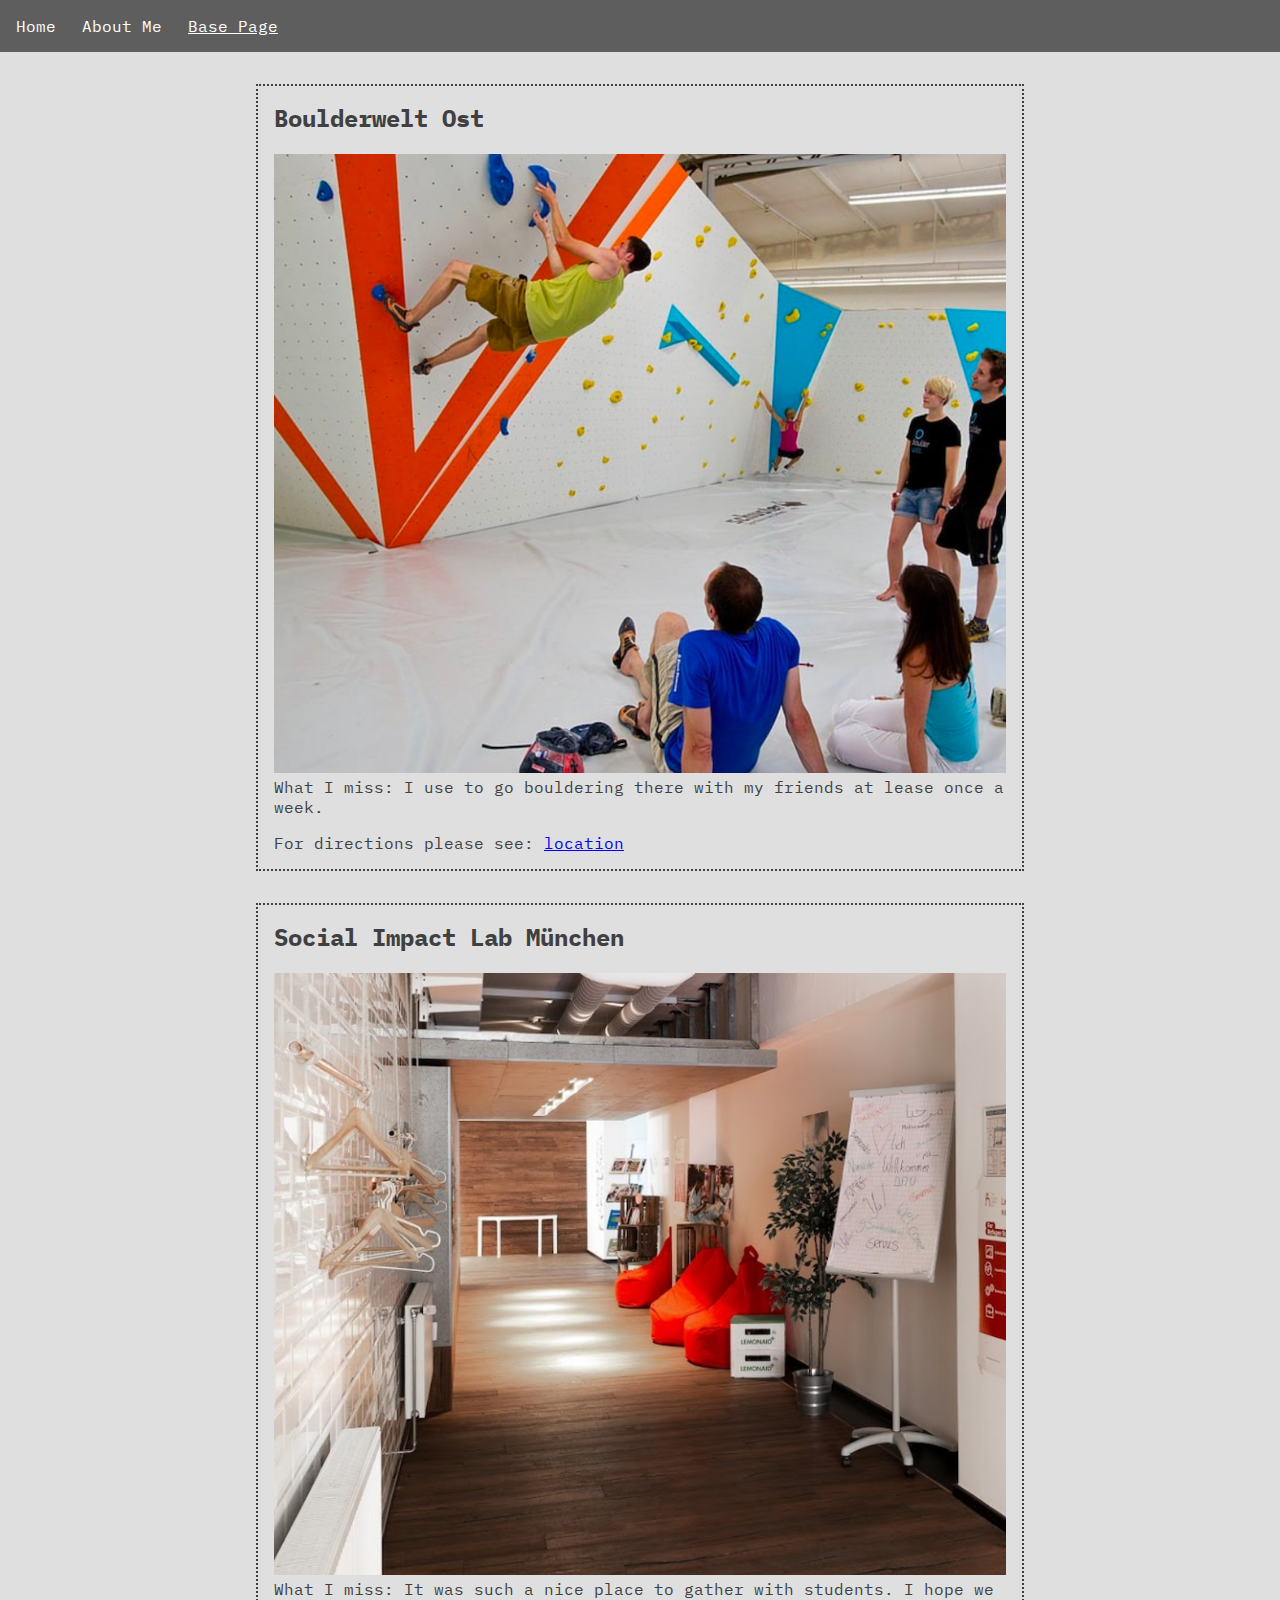
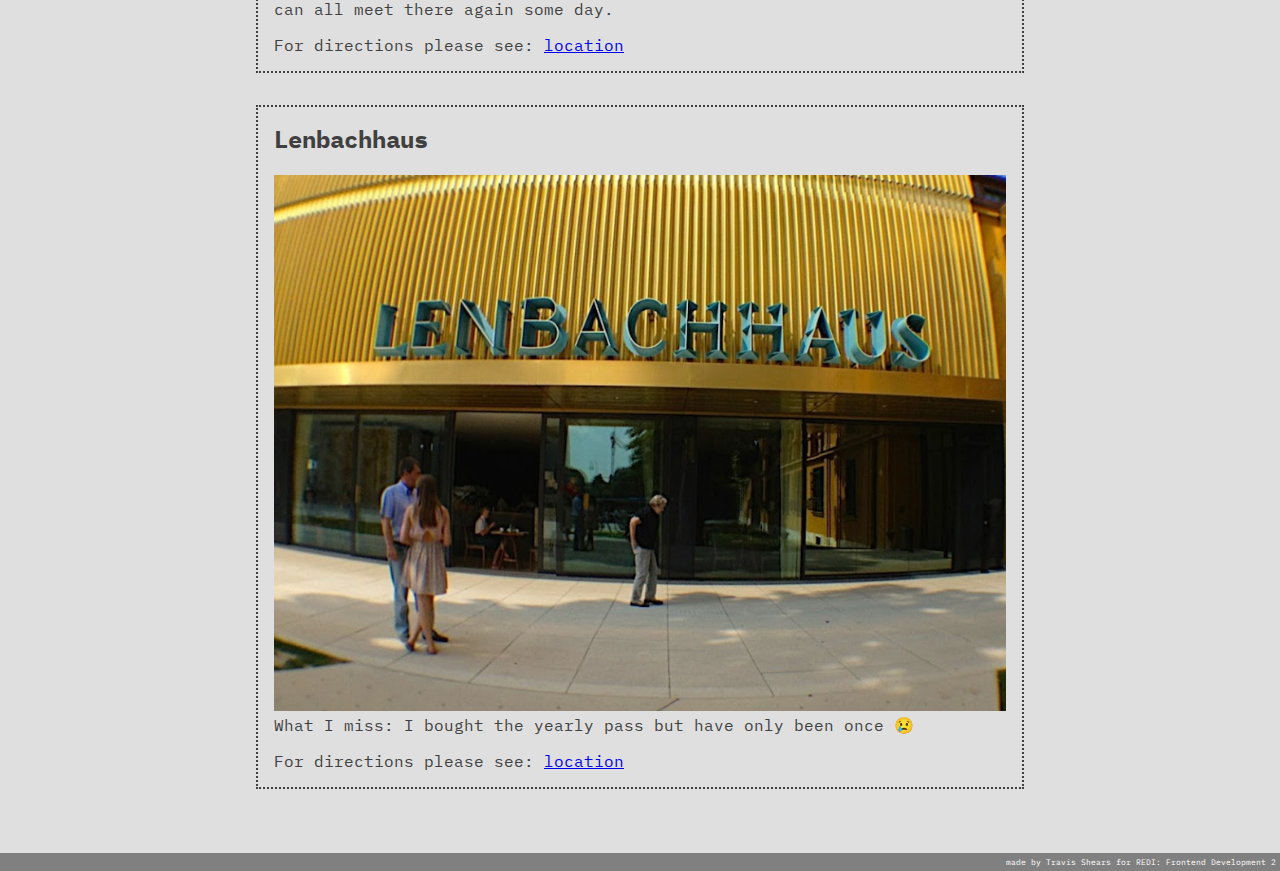
==== index.html @ d36ba170 "move files into folders" ====
<!DOCTYPE html>
<html>
  <head>
    <meta charset="UTF-8">
  <meta name="viewport" content="width=device-width,initial-scale=1">
  <title>base page</title>
  <meta name="author" content="Travis Shears">
  <meta name="description" content="the base page we will be using for learning javascript">
  <link href="https://fonts.googleapis.com/css?family=IBM+Plex+Mono:400,400i,700&display=swap" rel="stylesheet">
  <link rel="stylesheet" href="css/main.css" type="text/css">
  </head>
  <body>
      <header>
          <nav>
              <a href="" class="header-bar__link">Home</a>
              <a href="" class="header-bar__link">About Me</a>
              <a href="" class="header-bar__link--active">Base Page</a>
          </nav>
      </header>
      <div class="main">

          <section class="card">
              <h2 class="card__title">Boulderwelt Ost</h2>
              <div class="card__imgWrapper">
                  <img class="card__img" src="boulderwelt.png" />
              </div>
              <div class="card__description">
                  What I miss: I use to go bouldering there with my friends at lease once a week.
              </div>
              <div class="card__mapLink">For directions please see: <a href="https://goo.gl/maps/JeUZLLaBA9GSMj5D9">location</a></div>
          </section>

          <section class="card">
              <h2 class="card__title">Social Impact Lab München</h2>
              <div class="card__imgWrapper">
                  <img class="card__img" src="redi.png" />
              </div>
              <div class="card__description">
                  What I miss: It was such a nice place to gather with students. I hope we can all meet there again some day.
              </div>
              <div class="card__mapLink">For directions please see: <a href="https://goo.gl/maps/ChoKWpZgebyJFUsGA">location</a></div>
          </section>

          <section class="card">
              <h2 class="card__title">Lenbachhaus</h2>
              <div class="card__imgWrapper">
                  <img class="card__img" src="lenbachhaus.png" />
              </div>
              <div class="card__description">
		  What I miss: I bought the yearly pass but have only been once
	      😢</div>
              <div class="card__mapLink">For directions please see: <a href="https://g.page/Lenbachhaus-Kunstbau?share">location</a></div>
          </section>

      </div>
      <footer>
          <p>made by Travis Shears for REDI: Frontend Development 2</p>
      </footer>
  </body>
</html>
---- css/main.css ----
body {
    background-color: #dfdfdf;
    color: #404040;
    padding: 0;
    margin: 0;
    font-family: 'IBM Plex Mono', monospace;
}

header {
  background: #5e5e5e;
  padding: 1em;
  display: flex;
}

header a {
    text-decoration: none;
    color: white;
    margin-right: 1em;
}

header a:visited {
    color: white;
    opacity: 0.7;
}

header a:hover {
    text-decoration: underline;
}

.header-bar__link--active {
    text-decoration: underline;
}

footer {
    background: gray;
    font-size: .5em;
    color: white;
    padding: 0.5em;
    text-align: right;
}

footer p {
    margin: 0;
}

.main {
    display: flex;
    flex-direction: column;
    padding: 2em 20vw;
}

.card__img {
    max-width: 100%;
}

.card {
    border: 2px dotted #404040;
    padding: 1em;
    margin-bottom: 2em;
}

.card__title {
    margin-top: 0;
}

.card__description {
    margin-bottom: 1em;
}
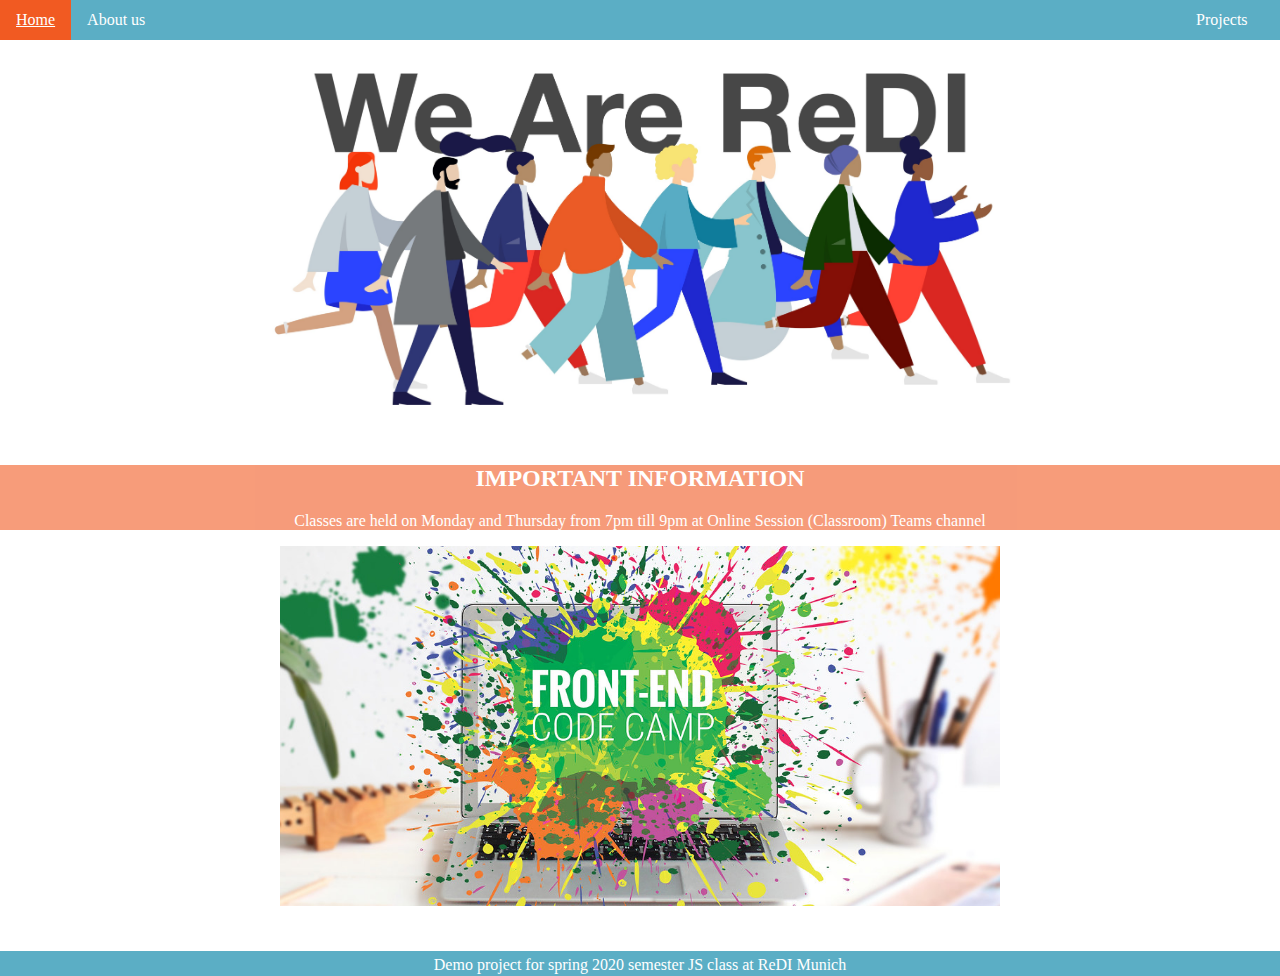
==== commit f6a320fa: "Merge pull request #2 from test-redi-js1/branch-2" ====
--- a/index.html
+++ b/index.html
@@ -1,61 +1,49 @@
- <!DOCTYPE html>
-<html>
-  <head>
-    <meta charset="UTF-8">
-  <meta name="viewport" content="width=device-width,initial-scale=1">
-  <title>base page</title>
-  <meta name="author" content="Travis Shears">
-  <meta name="description" content="the base page we will be using for learning javascript">
-  <link href="https://fonts.googleapis.com/css?family=IBM+Plex+Mono:400,400i,700&display=swap" rel="stylesheet">
-  <link rel="stylesheet" href="css/main.css" type="text/css">
-  </head>
-  <body>
-      <header>
-          <nav>
-              <a href="" class="header-bar__link">Home</a>
-              <a href="" class="header-bar__link">About Me</a>
-              <a href="" class="header-bar__link--active">Base Page</a>
-          </nav>
-      </header>
-      <div class="main">
+<!doctype html>
+<html class="no-js" lang="">
 
-          <section class="card">
-              <h2 class="card__title">Boulderwelt Ost</h2>
-              <div class="card__imgWrapper">
-                  <img class="card__img" src="boulderwelt.png" />
-              </div>
-              <div class="card__description">
-                  What I miss: I use to go bouldering there with my friends at lease once a week.
-              </div>
-              <div class="card__mapLink">For directions please see: <a href="https://goo.gl/maps/JeUZLLaBA9GSMj5D9">location</a></div>
-          </section>
+<head>
+    <meta charset="utf-8">
+    <title>Redi JS Project</title>
+    <link rel="stylesheet" href="css/styles.css">
+    <link rel="icon" href="img/redi.png">
+</head>
 
-          <section class="card">
-              <h2 class="card__title">Social Impact Lab München</h2>
-              <div class="card__imgWrapper">
-                  <img class="card__img" src="redi.png" />
-              </div>
-              <div class="card__description">
-                  What I miss: It was such a nice place to gather with students. I hope we can all meet there again some day.
-              </div>
-              <div class="card__mapLink">For directions please see: <a href="https://goo.gl/maps/ChoKWpZgebyJFUsGA">location</a></div>
-          </section>
+<body>
+<div class="header-bar">
+    <ul>
+        <li><a class="active" href="#home">Home</a></li>
+        <li><a href="#about">About us</a></li>
+        <li class="dropdown">
+            <a href="javascript:void(0)">Projects</a>
+            <div class="dropdown-content">
+                <a href="#">Link 1</a>
+                <a href="#">Link 2</a>
+                <a href="#">Link 3</a>
+            </div>
+        </li>
+    </ul>
+</div>
 
-          <section class="card">
-              <h2 class="card__title">Lenbachhaus</h2>
-              <div class="card__imgWrapper">
-                  <img class="card__img" src="lenbachhaus.png" />
-              </div>
-              <div class="card__description">
-		  What I miss: I bought the yearly pass but have only been once
-	      😢</div>
-              <div class="card__mapLink">For directions please see: <a href="https://g.page/Lenbachhaus-Kunstbau?share">location</a></div>
-          </section>
+<div class="main-area">
+    <div class="home-content-block">
+        <a href="https://www.redi-school.org/redimunich" target="_blank">
+            <img src="img/we-are-redi.jpg" alt="we are redi picture">
+        </a>
+    </div>
+    <div class="home-content-banner">
+        <h2>IMPORTANT INFORMATION</h2>
+        <p>Classes are held on Monday and Thursday from 7pm till 9pm at Online Session (Classroom) Teams channel</p>
+    </div>
+    <div class="home-content-block">
+        <a href="https://github.com/test-redi-js1/redi_js_spring_2020" target="_blank">
+            <img src="img/fe-code-camp.jpg" alt="demo project">
+        </a>
+    </div>
+</div>
 
-      </div>
-      <footer>
-          <p>made by Travis Shears for REDI: Frontend Development 2</p>
-      </footer>
-  </body>
+<div class="footer-bar">
+    <span> Demo project for spring 2020 semester JS class at ReDI Munich </span>
+</div>
+<script src="js/main.js"></script>
+</body>
 </html>
-
--- a/css/styles.css
+++ b/css/styles.css
@@ -0,0 +1,127 @@
+html, body {
+  height: 100%;
+  margin: 0;
+}
+
+.footer-bar {
+  height: 25px;
+  line-height: 25px;
+  padding: 0;
+  margin-top: -25px;
+  overflow: hidden;
+  text-align: center;
+  color: white;
+  background-color: #5BAEC5;
+}
+
+.footer-bar span {
+  display: inline-block;
+  vertical-align: middle;
+  line-height: normal;
+}
+
+.main-area {
+  z-index: 0;
+  min-height: 100vh;
+  margin-top: 45px;
+  margin-bottom: 30px;
+}
+
+.header-bar ul {
+  z-index: 2;
+  position: fixed;
+  top: 0;
+  width: 100%;
+  list-style-type: none;
+  height: 40px;
+  margin: 0 0 -40px 0;
+  padding: 0;
+  overflow: hidden;
+  background-color: #5BAEC5;
+}
+
+.header-bar li {
+  float: left;
+}
+
+.header-bar li a {
+  display: inline-block;
+  color: white;
+  text-align: center;
+  padding: 11px 16px;
+  text-decoration: none;
+}
+
+.header-bar li a:hover, .dropdown:hover {
+  background-color: #F15A22;
+}
+
+.header-bar li.dropdown {
+  min-width: 100px;
+  display: inline-block;
+  float: right;
+}
+
+.header-bar .dropdown .dropdown-content {
+  display: none;
+  float: right;
+  position: fixed;
+  min-width: 100px;
+  z-index: 2;
+  background-color: #f9f9f9;
+  box-shadow: 0px 8px 16px 0px rgba(0,0,0,0.2);
+}
+
+.header-bar .dropdown-content a {
+  color: black;
+  text-decoration: none;
+  display: block;
+  text-align: left;
+}
+
+.header-bar .dropdown-content a:hover {background-color: #f1f1f1;}
+
+.header-bar .dropdown:hover .dropdown-content {
+  display: block;
+}
+
+.header-bar li .active {
+  text-decoration: underline;
+}
+
+.home-content-block {
+  display: block;
+  text-align: center;
+  width: 80%;
+  height: 400px;
+  margin-left: auto;
+  margin-right: auto;
+  position: relative;
+}
+
+.home-content-banner h2, p{
+  display: block;
+  margin-left: auto;
+  margin-right: auto;
+  position: relative;
+  color: white;
+  text-align: center;
+}
+
+.home-content-banner{
+  display: block;
+  background-color: #F15A22;
+  opacity: 0.6;
+  margin-left: auto;
+  margin-right: auto;
+  position: relative;
+}
+
+.home-content-block a img {
+  display: block;
+  max-width:100%;
+  max-height:90%;
+  margin-left: auto;
+  margin-right: auto;
+  position: relative;
+}
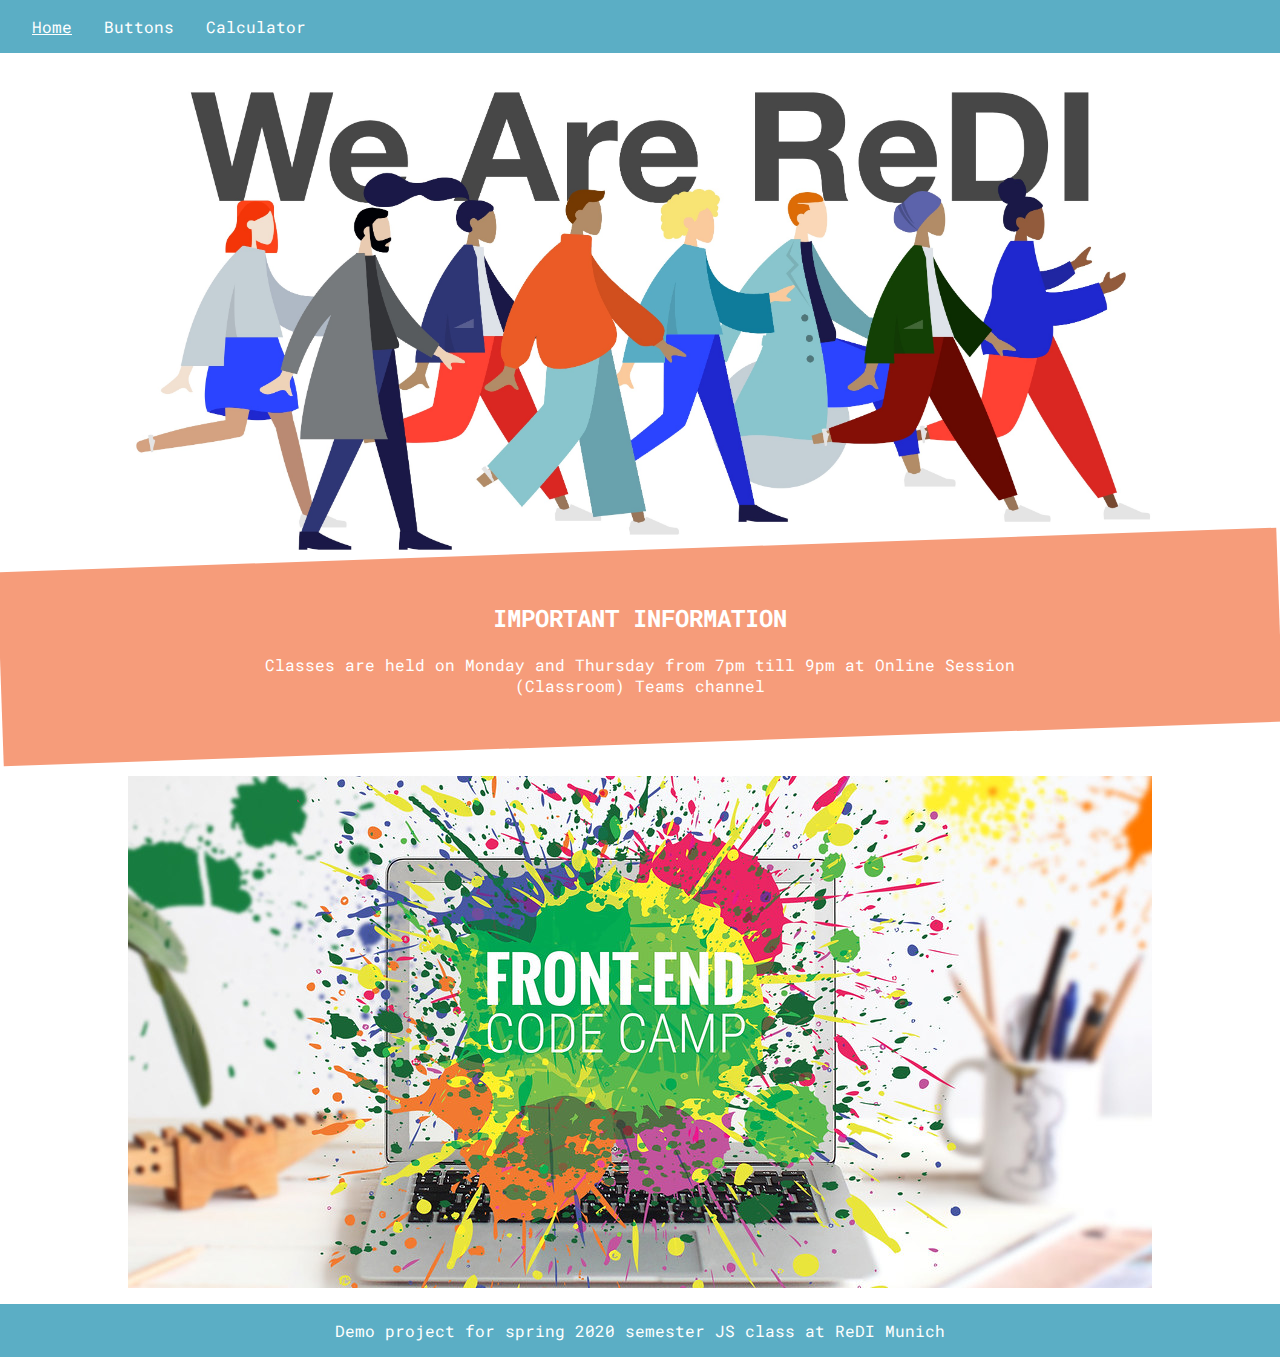
==== commit cba01cc5: "clean up base page" ====
--- a/index.html
+++ b/index.html
@@ -4,46 +4,39 @@
 <head>
     <meta charset="utf-8">
     <title>Redi JS Project</title>
-    <link rel="stylesheet" href="css/styles.css">
+    <link href="https://fonts.googleapis.com/css2?family=Roboto+Mono:wght@400;700&display=swap" rel="stylesheet">
+    <link rel="stylesheet" href="main.css">
     <link rel="icon" href="img/redi.png">
 </head>
-
 <body>
-<div class="header-bar">
-    <ul>
-        <li><a class="active" href="#home">Home</a></li>
-        <li><a href="#about">About us</a></li>
-        <li class="dropdown">
-            <a href="javascript:void(0)">Projects</a>
-            <div class="dropdown-content">
-                <a href="#">Link 1</a>
-                <a href="#">Link 2</a>
-                <a href="#">Link 3</a>
-            </div>
-        </li>
+<div class="headerBar">
+    <ul class="headerBar__links">
+        <li><a class="headerBar__link headerBar__link--active" href="/">Home</a></li>
+        <li><a class="headerBar__link" href="buttons-on-click">Buttons</a></li>
+        <li><a class="headerBar__link" href="calculator">Calculator</a></li>
     </ul>
 </div>
 
-<div class="main-area">
-    <div class="home-content-block">
+<div class="mainArea mainArea--homepage">
+    <div class="homeContent">
         <a href="https://www.redi-school.org/redimunich" target="_blank">
-            <img src="img/we-are-redi.jpg" alt="we are redi picture">
+            <img class="homeContent__image" src="img/we-are-redi.jpg" alt="we are redi picture">
         </a>
     </div>
-    <div class="home-content-banner">
-        <h2>IMPORTANT INFORMATION</h2>
-        <p>Classes are held on Monday and Thursday from 7pm till 9pm at Online Session (Classroom) Teams channel</p>
+    <div class="homeBanner__wrapper">
+        <div class="homeBanner">
+            <h2 class="homeBanner__title">IMPORTANT INFORMATION</h2>
+            <p>Classes are held on Monday and Thursday from 7pm till 9pm at Online Session (Classroom) Teams channel</p>
+        </div>
     </div>
-    <div class="home-content-block">
+    <div class="homeContent">
         <a href="https://github.com/test-redi-js1/redi_js_spring_2020" target="_blank">
-            <img src="img/fe-code-camp.jpg" alt="demo project">
+            <img class="homeContent__image" src="img/fe-code-camp.jpg" alt="demo project">
         </a>
     </div>
 </div>
 
-<div class="footer-bar">
-    <span> Demo project for spring 2020 semester JS class at ReDI Munich </span>
-</div>
-<script src="js/main.js"></script>
+<div class="footerBar">Demo project for spring 2020 semester JS class at ReDI Munich</div>
+<script src="main.js"></script>
 </body>
 </html>
--- a/main.css
+++ b/main.css
@@ -0,0 +1,86 @@
+html, body {
+    height: 100%;
+    margin: 0;
+    font-family: 'Roboto Mono', monospace;
+}
+
+body {
+    display: grid;
+    grid-template:
+        "header" auto
+        "main" auto
+        "footer" auto
+        / 100vw;
+}
+
+.headerBar {
+    grid-area: "header";
+}
+
+.footerBar {
+    grid-area: "footer";
+    text-align: center;
+    color: white;
+    background-color: #5BAEC5;
+    padding: 1em 0;
+}
+
+
+.headerBar__links {
+    list-style-type: none;
+    padding: 1em;
+    margin: 0;
+    background-color: #5BAEC5;
+    display: flex;
+}
+
+.headerBar__link {
+    color: white;
+    text-align: center;
+    padding: 11px 16px;
+    text-decoration: none;
+}
+
+
+.headerBar__link:hover,
+.headerBar__link--active {
+  text-decoration: underline;
+}
+
+.mainArea--homepage {
+    justify-self: center;
+    padding-bottom: 1em;
+}
+
+.homeContent {
+  text-align: center;
+  width: 80%;
+  margin-left: auto;
+  margin-right: auto;
+}
+
+.homeBanner__wrapper {
+    transform: rotate(-2deg);
+    background-color: #f69c7a;
+}
+
+.homeBanner {
+    transform: rotate(2deg);
+    padding: 2em 20%;
+    color: white;
+    text-align: center;
+    margin-bottom: 2em;
+}
+
+
+.homeContent__image {
+  display: block;
+  max-width:100%;
+  max-height:90%;
+  margin-left: auto;
+  margin-right: auto;
+}
+
+.homeContent__image:hover {
+    opacity: 0.9;
+}
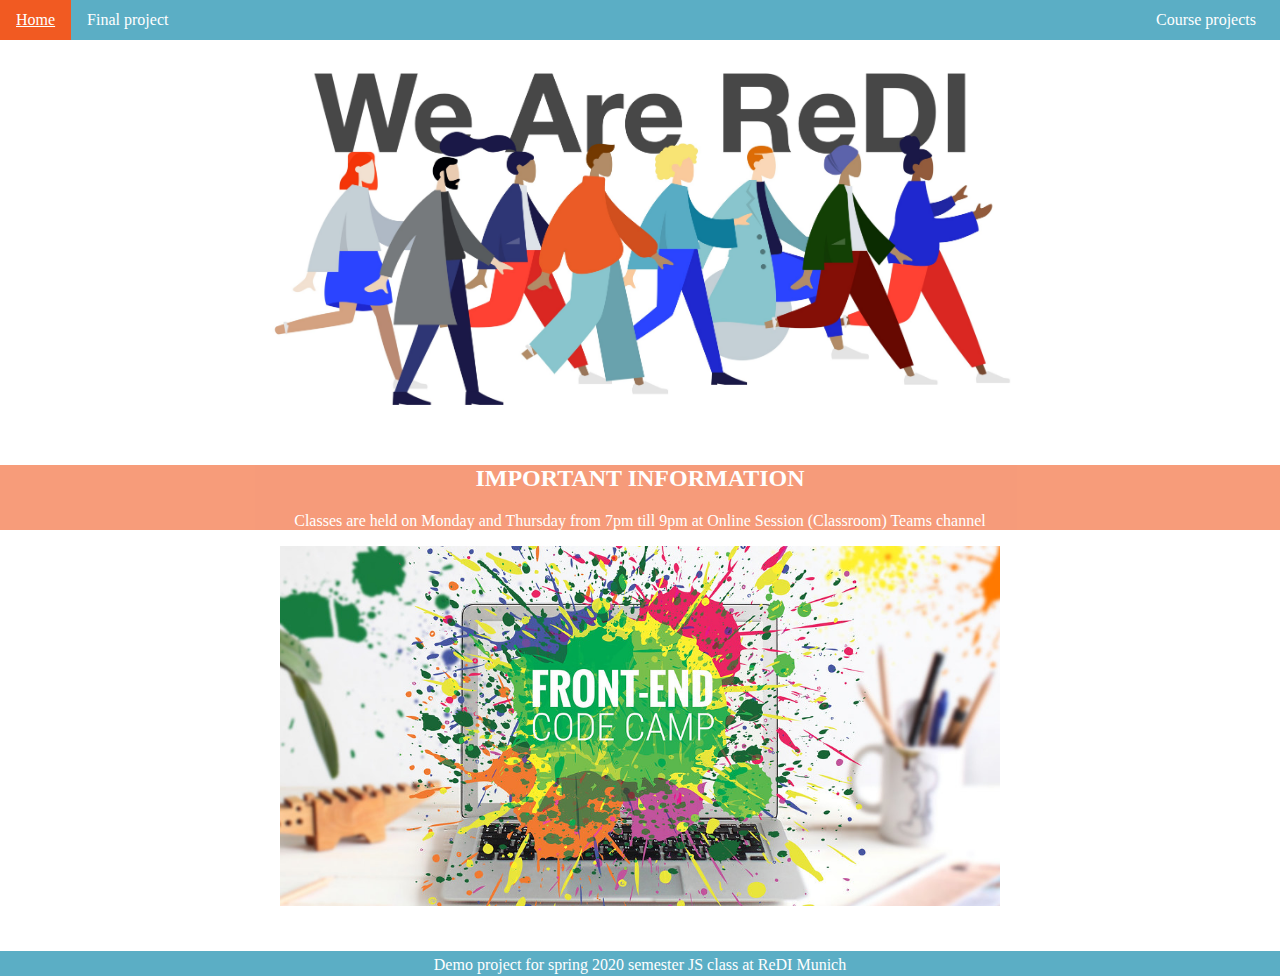
==== commit 0e61e351: "moved js and css to files, updated header bar" ====
--- a/index.html
+++ b/index.html
@@ -4,39 +4,46 @@
 <head>
     <meta charset="utf-8">
     <title>Redi JS Project</title>
-    <link href="https://fonts.googleapis.com/css2?family=Roboto+Mono:wght@400;700&display=swap" rel="stylesheet">
-    <link rel="stylesheet" href="main.css">
+    <link rel="stylesheet" href="css/styles.css">
     <link rel="icon" href="img/redi.png">
 </head>
+
 <body>
-<div class="headerBar">
-    <ul class="headerBar__links">
-        <li><a class="headerBar__link headerBar__link--active" href="/">Home</a></li>
-        <li><a class="headerBar__link" href="buttons-on-click">Buttons</a></li>
-        <li><a class="headerBar__link" href="calculator">Calculator</a></li>
+<div class="header-bar">
+    <ul>
+        <li><a class="active" href="index.html">Home</a></li>
+        <li><a href="#">Final project</a></li>
+        <li class="dropdown">
+            <a href="javascript:void(0)">Course projects</a>
+            <div class="dropdown-content">
+                <a href="html/buttons-on-click.html">Buttons</a>
+                <a href="#">Link 2</a>
+                <a href="#">Link 3</a>
+            </div>
+        </li>
     </ul>
 </div>
 
-<div class="mainArea mainArea--homepage">
-    <div class="homeContent">
+<div class="main-area">
+    <div class="home-content-block">
         <a href="https://www.redi-school.org/redimunich" target="_blank">
-            <img class="homeContent__image" src="img/we-are-redi.jpg" alt="we are redi picture">
+            <img src="img/we-are-redi.jpg" alt="we are redi picture">
         </a>
     </div>
-    <div class="homeBanner__wrapper">
-        <div class="homeBanner">
-            <h2 class="homeBanner__title">IMPORTANT INFORMATION</h2>
-            <p>Classes are held on Monday and Thursday from 7pm till 9pm at Online Session (Classroom) Teams channel</p>
-        </div>
+    <div class="home-content-banner">
+        <h2>IMPORTANT INFORMATION</h2>
+        <p>Classes are held on Monday and Thursday from 7pm till 9pm at Online Session (Classroom) Teams channel</p>
     </div>
-    <div class="homeContent">
+    <div class="home-content-block">
         <a href="https://github.com/test-redi-js1/redi_js_spring_2020" target="_blank">
-            <img class="homeContent__image" src="img/fe-code-camp.jpg" alt="demo project">
+            <img src="img/fe-code-camp.jpg" alt="demo project">
         </a>
     </div>
 </div>
 
-<div class="footerBar">Demo project for spring 2020 semester JS class at ReDI Munich</div>
-<script src="main.js"></script>
+<div class="footer-bar">
+    <span> Demo project for spring 2020 semester JS class at ReDI Munich </span>
+</div>
+<script src="js/main.js"></script>
 </body>
 </html>
--- a/css/styles.css
+++ b/css/styles.css
@@ -0,0 +1,151 @@
+html, body {
+  height: 100%;
+  margin: 0;
+}
+
+.footer-bar {
+  height: 25px;
+  line-height: 25px;
+  padding: 0;
+  margin-top: -25px;
+  overflow: hidden;
+  text-align: center;
+  color: white;
+  background-color: #5BAEC5;
+}
+
+.footer-bar span {
+  display: inline-block;
+  vertical-align: middle;
+  line-height: normal;
+}
+
+.main-area {
+  z-index: 0;
+  min-height: 100vh;
+  margin-top: 45px;
+  margin-bottom: 30px;
+}
+
+.header-bar ul {
+  z-index: 2;
+  position: fixed;
+  top: 0;
+  width: 100%;
+  list-style-type: none;
+  height: 40px;
+  margin: 0 0 -40px 0;
+  padding: 0;
+  overflow: hidden;
+  background-color: #5BAEC5;
+}
+
+.header-bar li {
+  float: left;
+}
+
+.header-bar li a {
+  display: inline-block;
+  color: white;
+  text-align: center;
+  padding: 11px 16px;
+  text-decoration: none;
+}
+
+.header-bar li a:hover, .dropdown:hover {
+  background-color: #F15A22;
+}
+
+.header-bar li.dropdown {
+  min-width: 140px;
+  display: inline-block;
+  float: right;
+}
+
+.header-bar .dropdown .dropdown-content {
+  display: none;
+  float: right;
+  position: fixed;
+  min-width: 140px;
+  z-index: 2;
+  background-color: #f9f9f9;
+  box-shadow: 0px 8px 16px 0px rgba(0,0,0,0.2);
+}
+
+.header-bar .dropdown-content a {
+  color: black;
+  text-decoration: none;
+  display: block;
+  text-align: left;
+}
+
+.header-bar .dropdown-content a:hover {background-color: #f1f1f1;}
+
+.header-bar .dropdown:hover .dropdown-content {
+  display: block;
+}
+
+.header-bar li .active {
+  text-decoration: underline;
+}
+
+.home-content-block {
+  display: block;
+  text-align: center;
+  width: 80%;
+  height: 400px;
+  margin-left: auto;
+  margin-right: auto;
+  position: relative;
+}
+
+.home-content-banner h2, p{
+  display: block;
+  margin-left: auto;
+  margin-right: auto;
+  position: relative;
+  color: white;
+  text-align: center;
+}
+
+.home-content-banner{
+  display: block;
+  background-color: #F15A22;
+  opacity: 0.6;
+  margin-left: auto;
+  margin-right: auto;
+  position: relative;
+}
+
+.home-content-block a img {
+  display: block;
+  max-width:100%;
+  max-height:90%;
+  margin-left: auto;
+  margin-right: auto;
+  position: relative;
+}
+
+#answer {
+  color: black;
+  font-size: 15px;
+}
+#goodButton, #badButton, #awesomeButton {
+  margin: 0.5em;
+  padding: 0.5em 2em;
+  font-size: 15pt;
+  min-width: 200px;
+  cursor: pointer;
+}
+
+#awesomeButton {
+  background-color: lightcoral;
+}
+
+#goodButton {
+  background-color: yellowgreen;
+}
+
+#badButton {
+  background-color: lightsteelblue;
+}
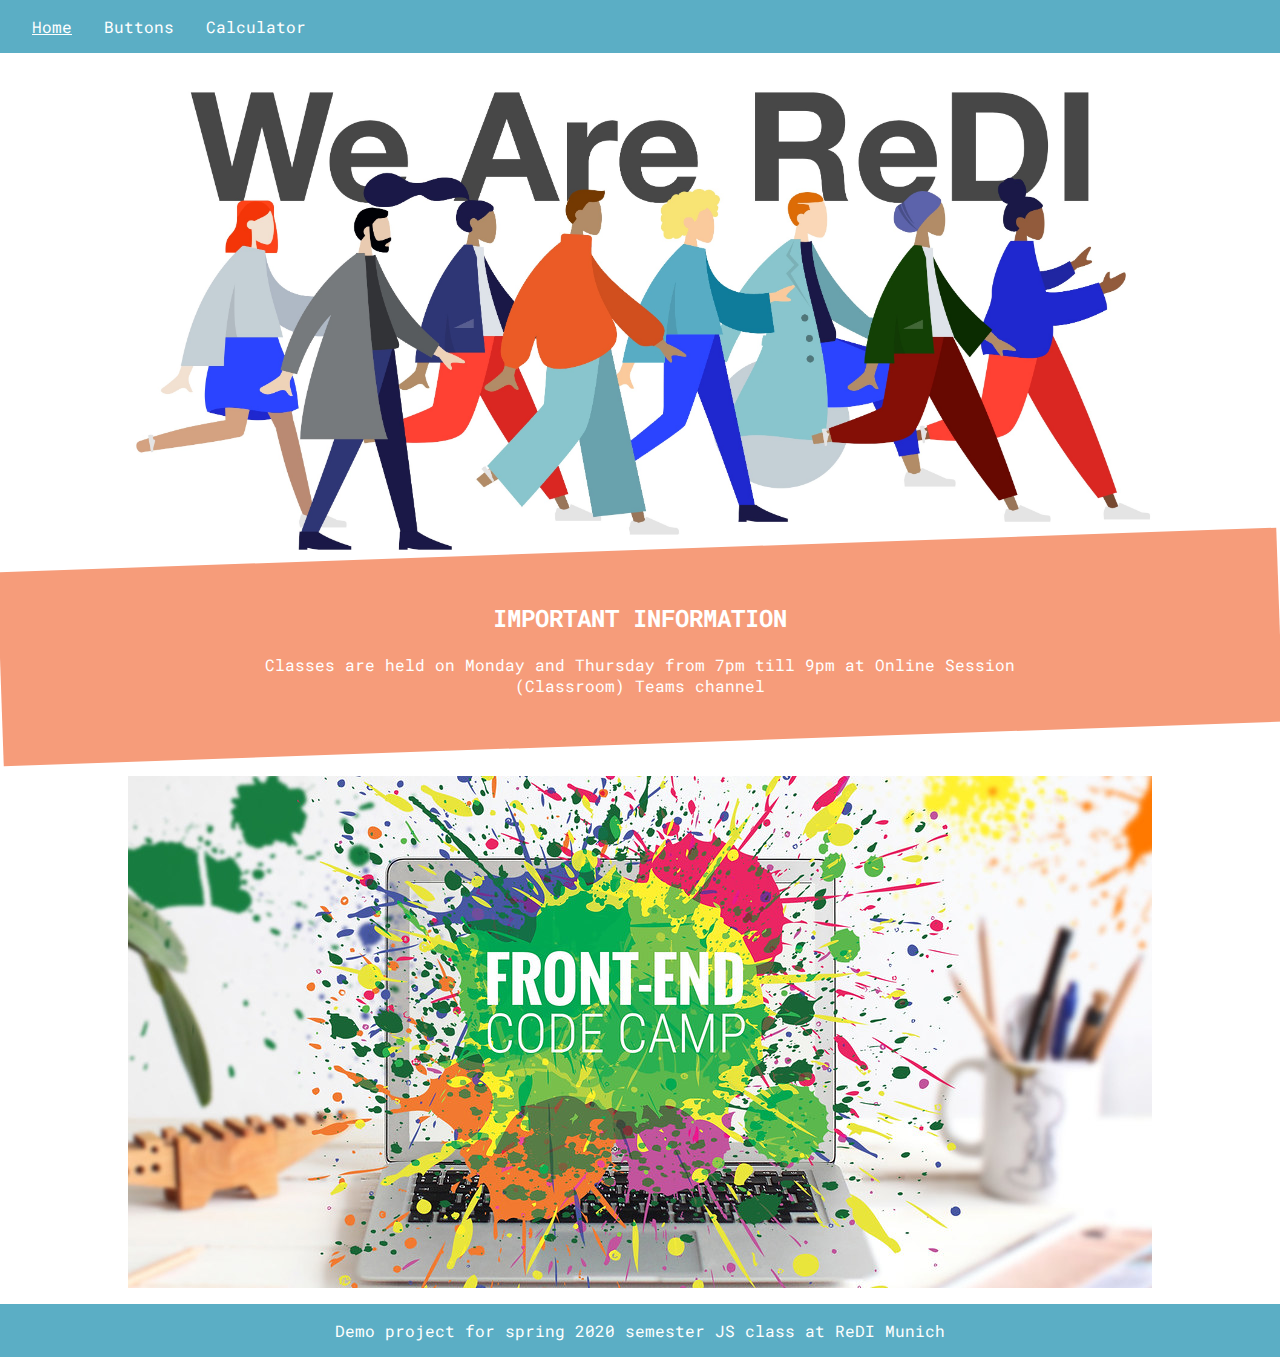
==== commit cb2fc5ba: "incorporate buttons assignment" ====
--- a/index.html
+++ b/index.html
@@ -4,46 +4,39 @@
 <head>
     <meta charset="utf-8">
     <title>Redi JS Project</title>
-    <link rel="stylesheet" href="css/styles.css">
+    <link href="https://fonts.googleapis.com/css2?family=Roboto+Mono:wght@400;700&display=swap" rel="stylesheet">
+    <link rel="stylesheet" href="main.css">
     <link rel="icon" href="img/redi.png">
 </head>
-
 <body>
-<div class="header-bar">
-    <ul>
-        <li><a class="active" href="index.html">Home</a></li>
-        <li><a href="#">Final project</a></li>
-        <li class="dropdown">
-            <a href="javascript:void(0)">Course projects</a>
-            <div class="dropdown-content">
-                <a href="html/buttons-on-click.html">Buttons</a>
-                <a href="#">Link 2</a>
-                <a href="#">Link 3</a>
-            </div>
-        </li>
+<div class="headerBar">
+    <ul class="headerBar__links">
+        <li><a class="headerBar__link headerBar__link--active" href="/">Home</a></li>
+        <li><a class="headerBar__link" href="buttons">Buttons</a></li>
+        <li><a class="headerBar__link" href="calculator">Calculator</a></li>
     </ul>
 </div>
 
-<div class="main-area">
-    <div class="home-content-block">
+<div class="mainArea mainArea--homepage">
+    <div class="homeContent">
         <a href="https://www.redi-school.org/redimunich" target="_blank">
-            <img src="img/we-are-redi.jpg" alt="we are redi picture">
+            <img class="homeContent__image" src="img/we-are-redi.jpg" alt="we are redi picture">
         </a>
     </div>
-    <div class="home-content-banner">
-        <h2>IMPORTANT INFORMATION</h2>
-        <p>Classes are held on Monday and Thursday from 7pm till 9pm at Online Session (Classroom) Teams channel</p>
+    <div class="homeBanner__wrapper">
+        <div class="homeBanner">
+            <h2 class="homeBanner__title">IMPORTANT INFORMATION</h2>
+            <p>Classes are held on Monday and Thursday from 7pm till 9pm at Online Session (Classroom) Teams channel</p>
+        </div>
     </div>
-    <div class="home-content-block">
+    <div class="homeContent">
         <a href="https://github.com/test-redi-js1/redi_js_spring_2020" target="_blank">
-            <img src="img/fe-code-camp.jpg" alt="demo project">
+            <img class="homeContent__image" src="img/fe-code-camp.jpg" alt="demo project">
         </a>
     </div>
 </div>
 
-<div class="footer-bar">
-    <span> Demo project for spring 2020 semester JS class at ReDI Munich </span>
-</div>
-<script src="js/main.js"></script>
+<div class="footerBar">Demo project for spring 2020 semester JS class at ReDI Munich</div>
+<script src="main.js"></script>
 </body>
 </html>
--- a/main.css
+++ b/main.css
@@ -0,0 +1,93 @@
+:root {
+    --blue: #5BAEC5;
+    --pink: #f69c7a;
+    --black: #3F3F3F;
+}
+
+html, body {
+    height: 100%;
+    margin: 0;
+    font-family: 'Roboto Mono', monospace;
+    color: var(--black);
+}
+
+body {
+    display: grid;
+    grid-template:
+        "header" min-content
+        "main" auto
+        "footer" min-content
+        / 100vw;
+}
+
+.headerBar {
+    grid-area: header;
+    background-color: var(--blue);
+}
+
+.footerBar {
+    grid-area: footer;
+    text-align: center;
+    color: white;
+    background-color: var(--blue);
+    padding: 1em 0;
+}
+
+
+.headerBar__links {
+    list-style-type: none;
+    padding: 1em;
+    margin: 0;
+    display: flex;
+}
+
+.headerBar__link {
+    color: white;
+    text-align: center;
+    padding: 11px 16px;
+    text-decoration: none;
+}
+
+
+.headerBar__link:hover,
+.headerBar__link--active {
+  text-decoration: underline;
+}
+
+.mainArea--homepage {
+    justify-self: center;
+    padding-bottom: 1em;
+}
+
+.homeContent {
+  text-align: center;
+  width: 80%;
+  margin-left: auto;
+  margin-right: auto;
+}
+
+.homeBanner__wrapper {
+    transform: rotate(-2deg);
+    background-color: var(--pink);
+}
+
+.homeBanner {
+    transform: rotate(2deg);
+    padding: 2em 20%;
+    color: white;
+    text-align: center;
+    margin-bottom: 2em;
+}
+
+
+.homeContent__image {
+  display: block;
+  max-width:100%;
+  max-height:90%;
+  margin-left: auto;
+  margin-right: auto;
+}
+
+.homeContent__image:hover {
+    opacity: 0.9;
+}
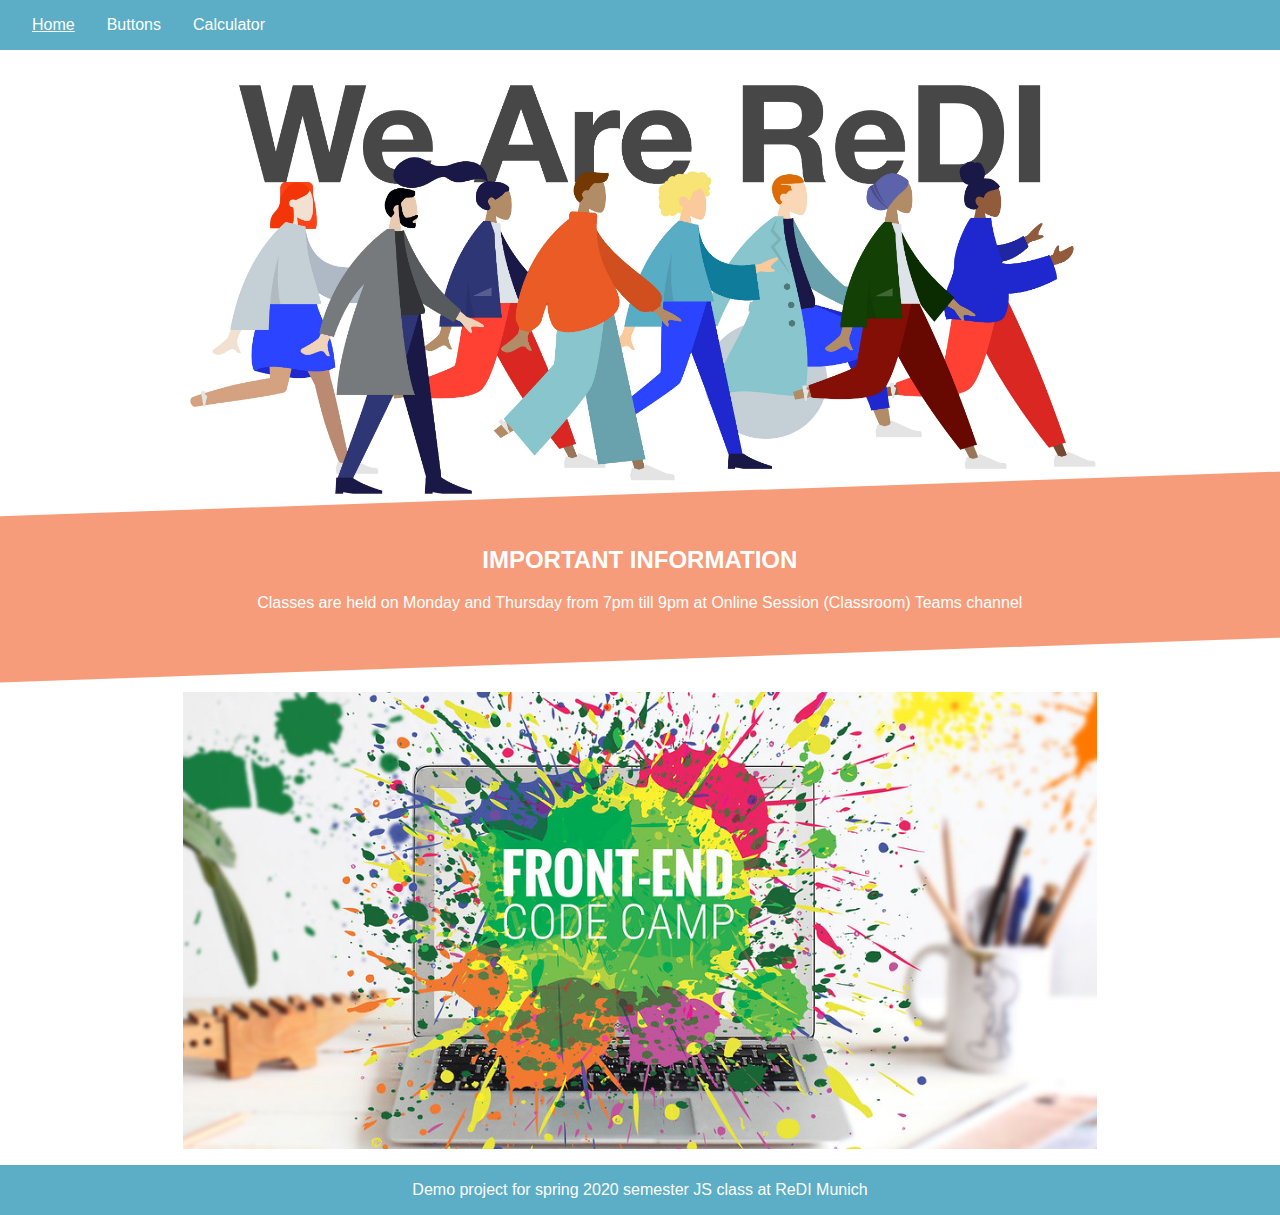
==== commit ecb6f14b: "added burger button to buttons assignemt only" ====
--- a/index.html
+++ b/index.html
@@ -5,13 +5,13 @@
     <meta charset="utf-8">
     <title>Redi JS Project</title>
     <link href="https://fonts.googleapis.com/css2?family=Roboto+Mono:wght@400;700&display=swap" rel="stylesheet">
-    <link rel="stylesheet" href="main.css">
+    <link rel="stylesheet" href="css/main.css">
     <link rel="icon" href="img/redi.png">
 </head>
 <body>
 <div class="headerBar">
     <ul class="headerBar__links">
-        <li><a class="headerBar__link headerBar__link--active" href="/">Home</a></li>
+        <li><a class="headerBar__link headerBar__link--active" href="./">Home</a></li>
         <li><a class="headerBar__link" href="buttons">Buttons</a></li>
         <li><a class="headerBar__link" href="calculator">Calculator</a></li>
     </ul>
@@ -37,6 +37,6 @@
 </div>
 
 <div class="footerBar">Demo project for spring 2020 semester JS class at ReDI Munich</div>
-<script src="main.js"></script>
+<script src="js/main.js"></script>
 </body>
 </html>
--- a/css/main.css
+++ b/css/main.css
@@ -0,0 +1,98 @@
+:root {
+    --blue: #5BAEC5;
+    --pink: #f69c7a;
+    --black: #3F3F3F;
+}
+
+html, body {
+    height: 100%;
+    margin: 0;
+    color: var(--black);
+    font-family: sans-serif;
+}
+
+body {
+    display: grid;
+    grid-template:
+        "header" min-content
+        "main" auto
+        "footer" min-content
+        / 100%;
+    max-width: 100vw;
+    overflow-x: hidden;
+}
+
+.headerBar {
+    grid-area: header;
+    background-color: var(--blue);
+    display: flex;
+}
+
+.footerBar {
+    grid-area: footer;
+    text-align: center;
+    color: white;
+    background-color: var(--blue);
+    padding: 1em 0;
+}
+
+
+.headerBar__links {
+    list-style-type: none;
+    padding: 1em;
+    margin: 0;
+    display: flex;
+}
+
+.headerBar__link {
+    color: white;
+    text-align: center;
+    padding: 11px 16px;
+    text-decoration: none;
+}
+
+
+.headerBar__link:hover,
+.headerBar__link--active {
+  text-decoration: underline;
+}
+
+.mainArea--homepage {
+    justify-self: center;
+    padding-bottom: 1em;
+}
+
+.homeContent {
+  text-align: center;
+  width: 70%;
+  margin-left: auto;
+  margin-right: auto;
+}
+
+.homeBanner__wrapper {
+    transform: rotate(-2deg);
+    background-color: var(--pink);
+    width: 102vw;
+    overflow: hidden;
+    margin-bottom: 2em;
+}
+
+.homeBanner {
+    transform: rotate(2deg);
+    padding: 2em 20%;
+    color: white;
+    text-align: center;
+}
+
+
+.homeContent__image {
+  display: block;
+  max-width:100%;
+  max-height:90%;
+  margin-left: auto;
+  margin-right: auto;
+}
+
+.homeContent__image:hover {
+    opacity: 0.9;
+}
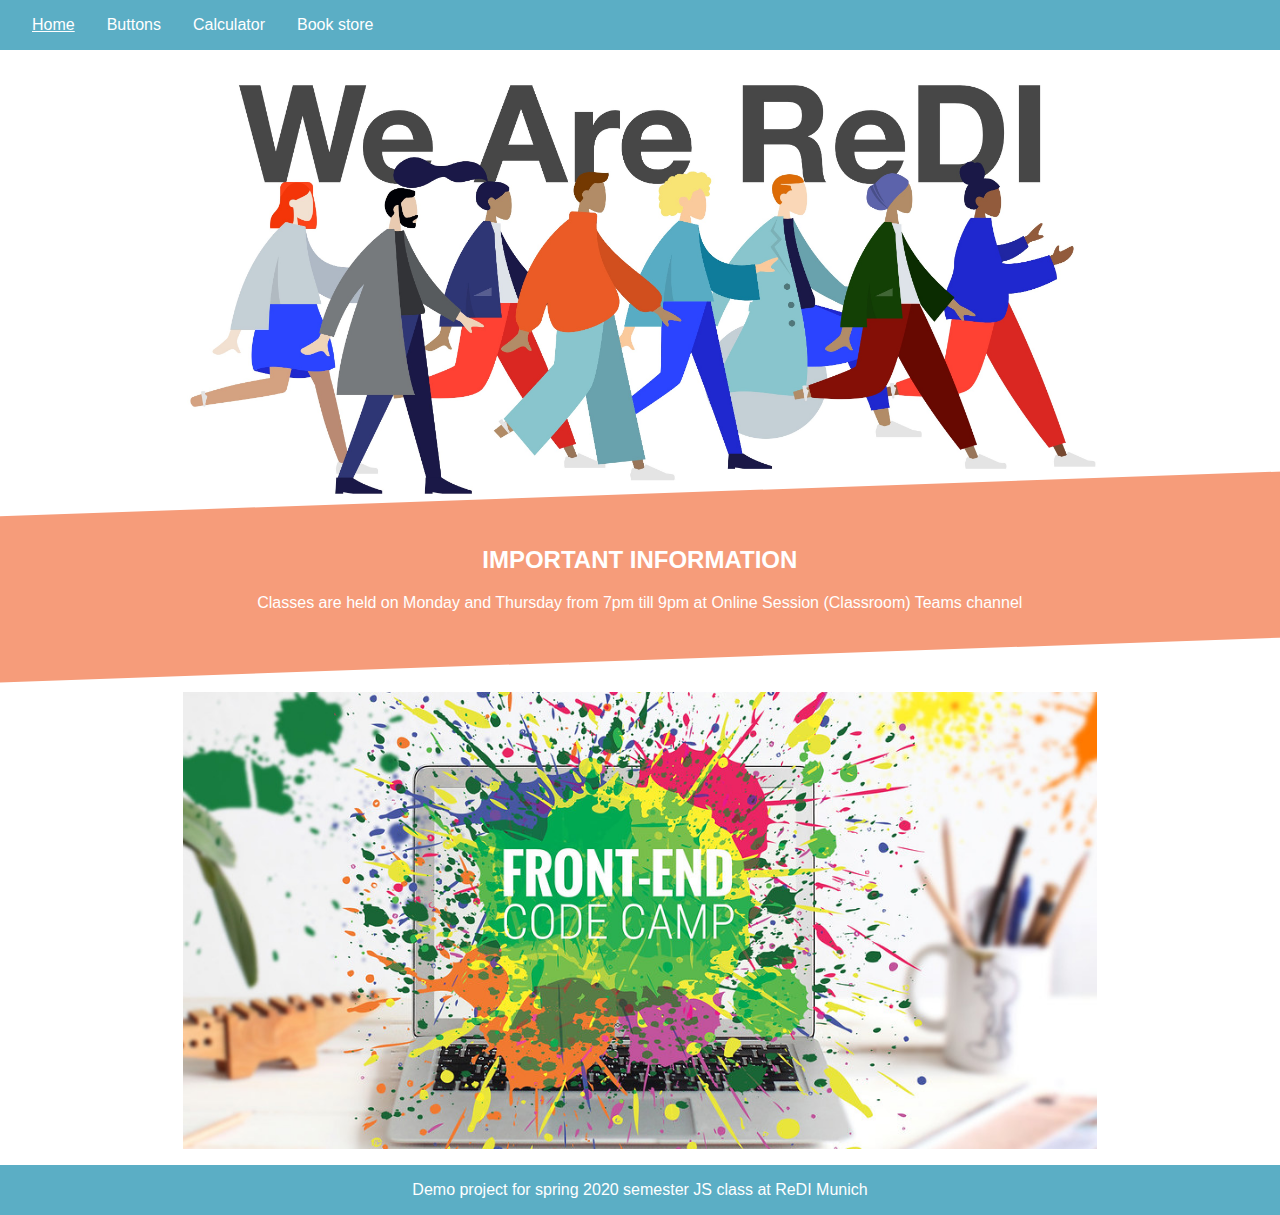
==== commit 7c0933a3: "WIP: sample of online store HW" ====
--- a/index.html
+++ b/index.html
@@ -14,6 +14,7 @@
         <li><a class="headerBar__link headerBar__link--active" href="./">Home</a></li>
         <li><a class="headerBar__link" href="buttons">Buttons</a></li>
         <li><a class="headerBar__link" href="calculator">Calculator</a></li>
+        <li><a class="headerBar__link" href="book-store">Book store</a></li>
     </ul>
 </div>
 
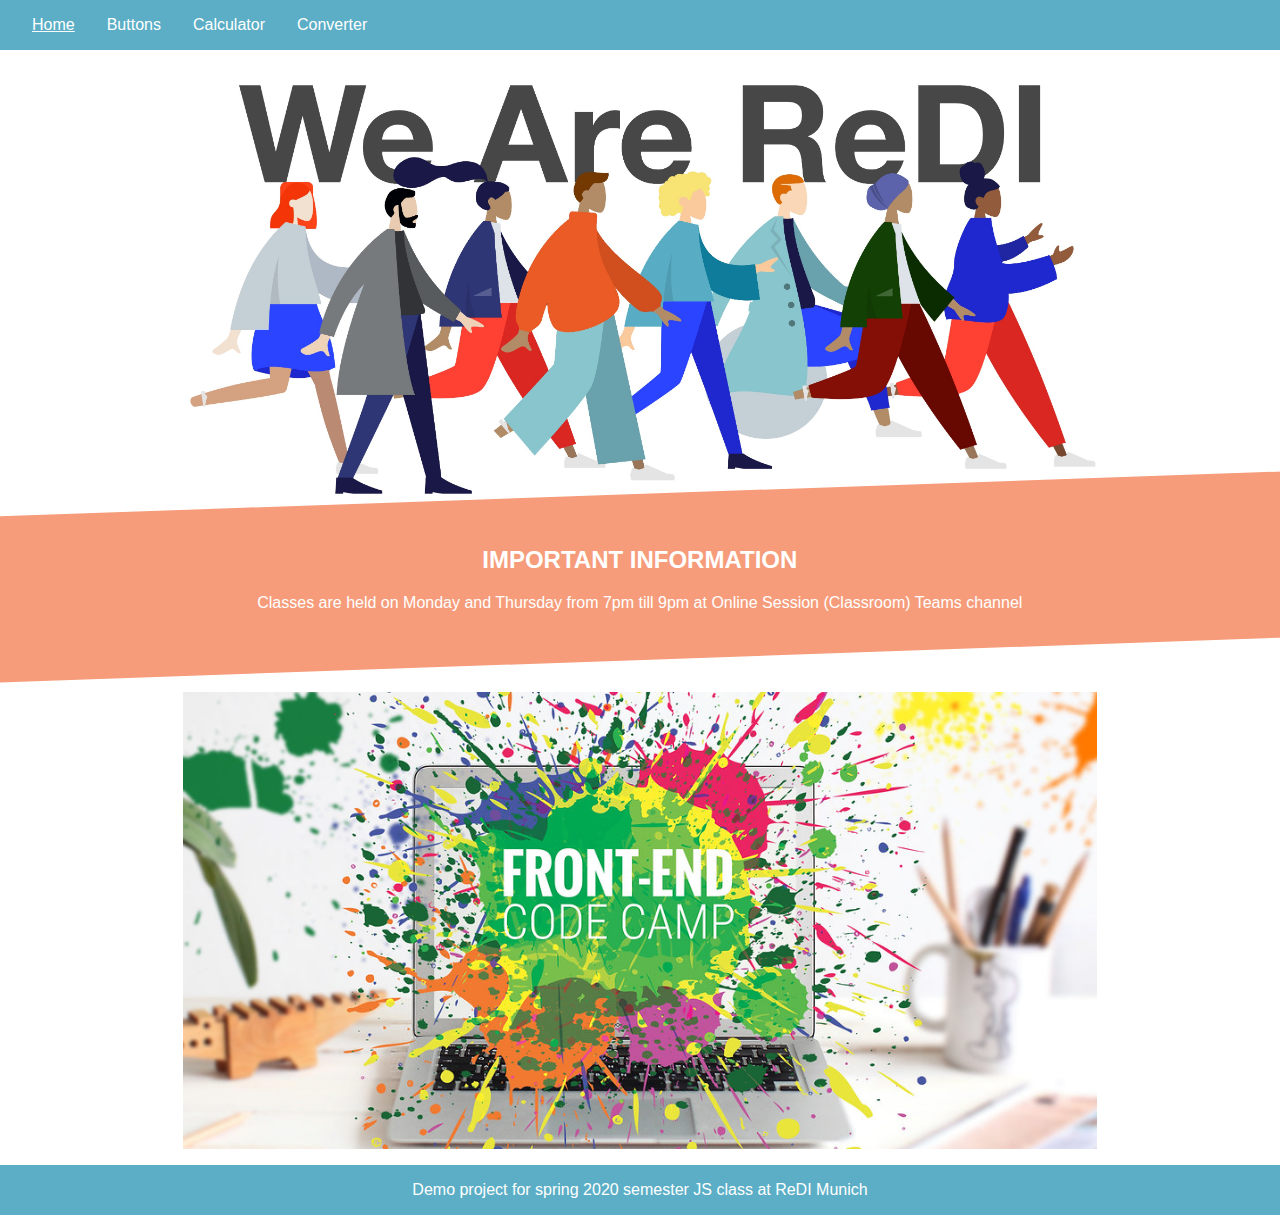
==== commit 756be909: "lesson 9 claswork exampls" ====
--- a/index.html
+++ b/index.html
@@ -14,7 +14,7 @@
         <li><a class="headerBar__link headerBar__link--active" href="./">Home</a></li>
         <li><a class="headerBar__link" href="buttons">Buttons</a></li>
         <li><a class="headerBar__link" href="calculator">Calculator</a></li>
-        <li><a class="headerBar__link" href="book-store">Book store</a></li>
+        <li><a class="headerBar__link" href="converter">Converter</a></li>
     </ul>
 </div>
 
